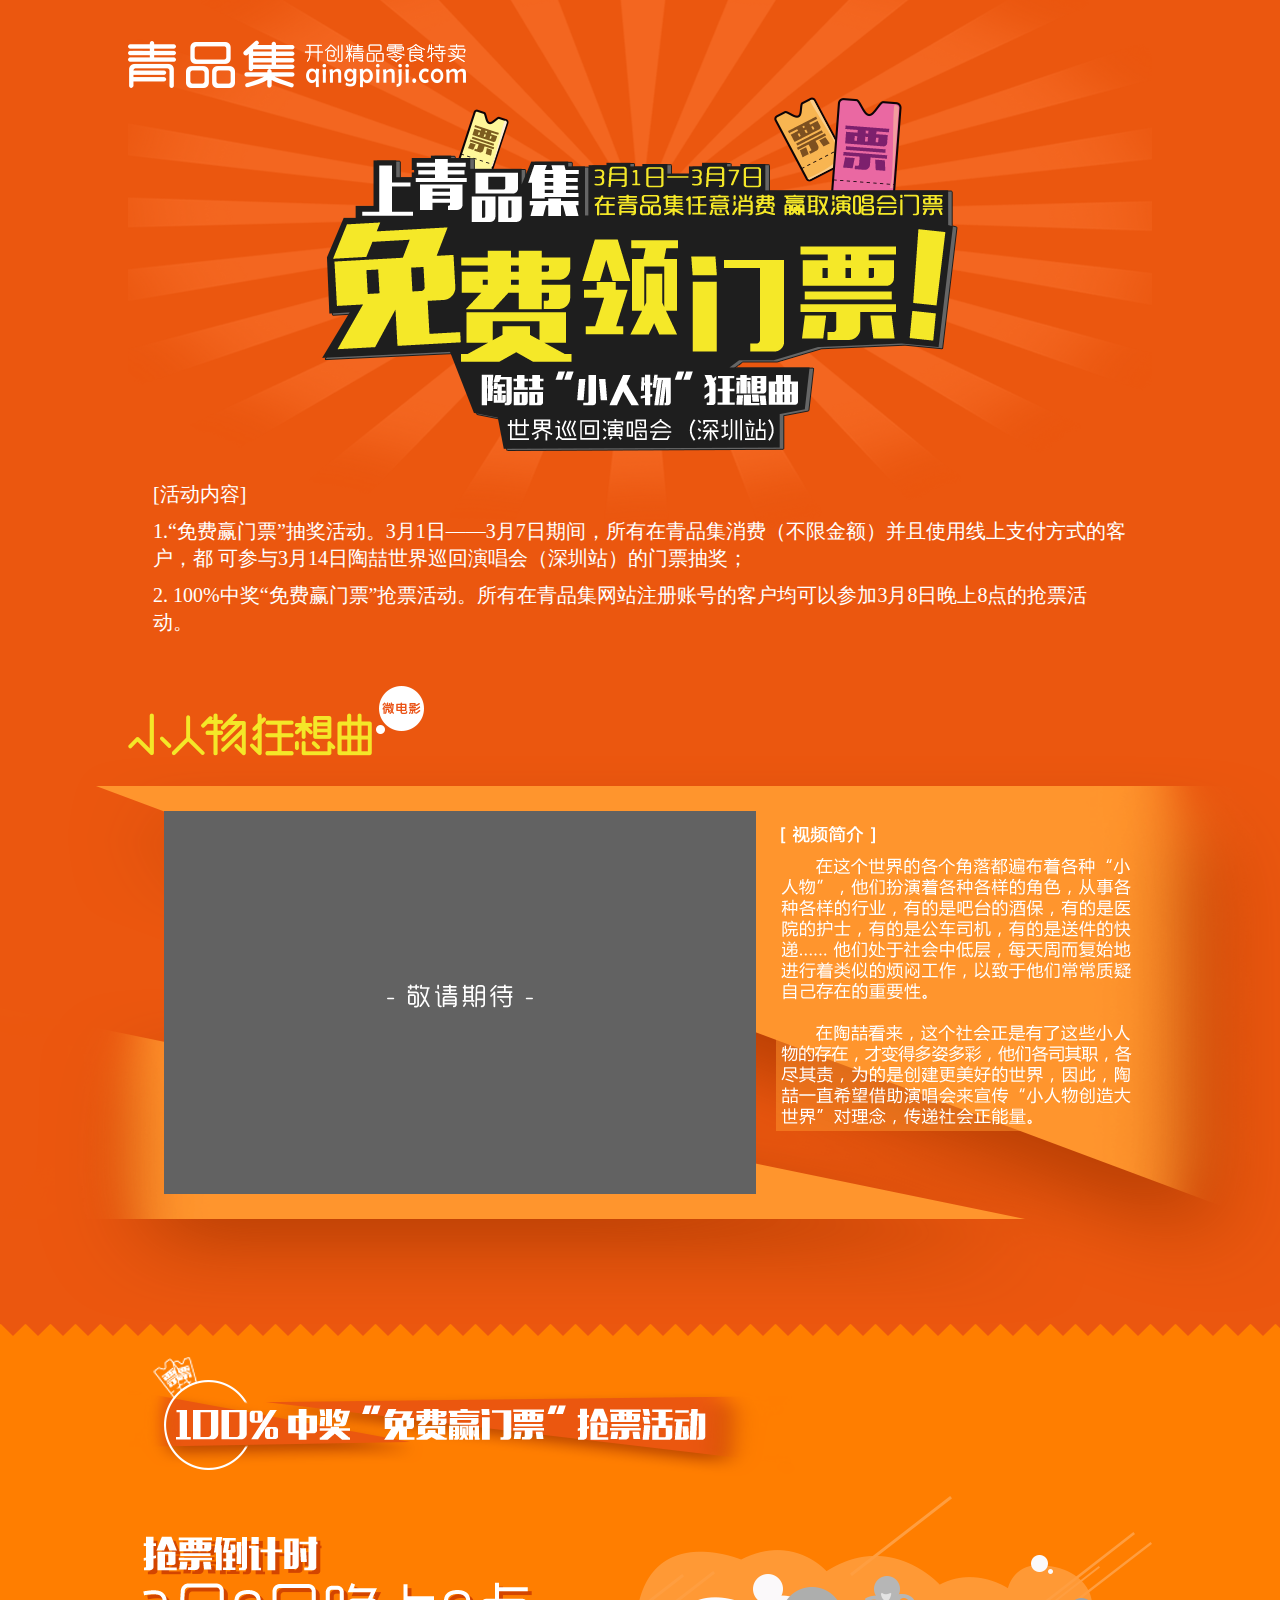
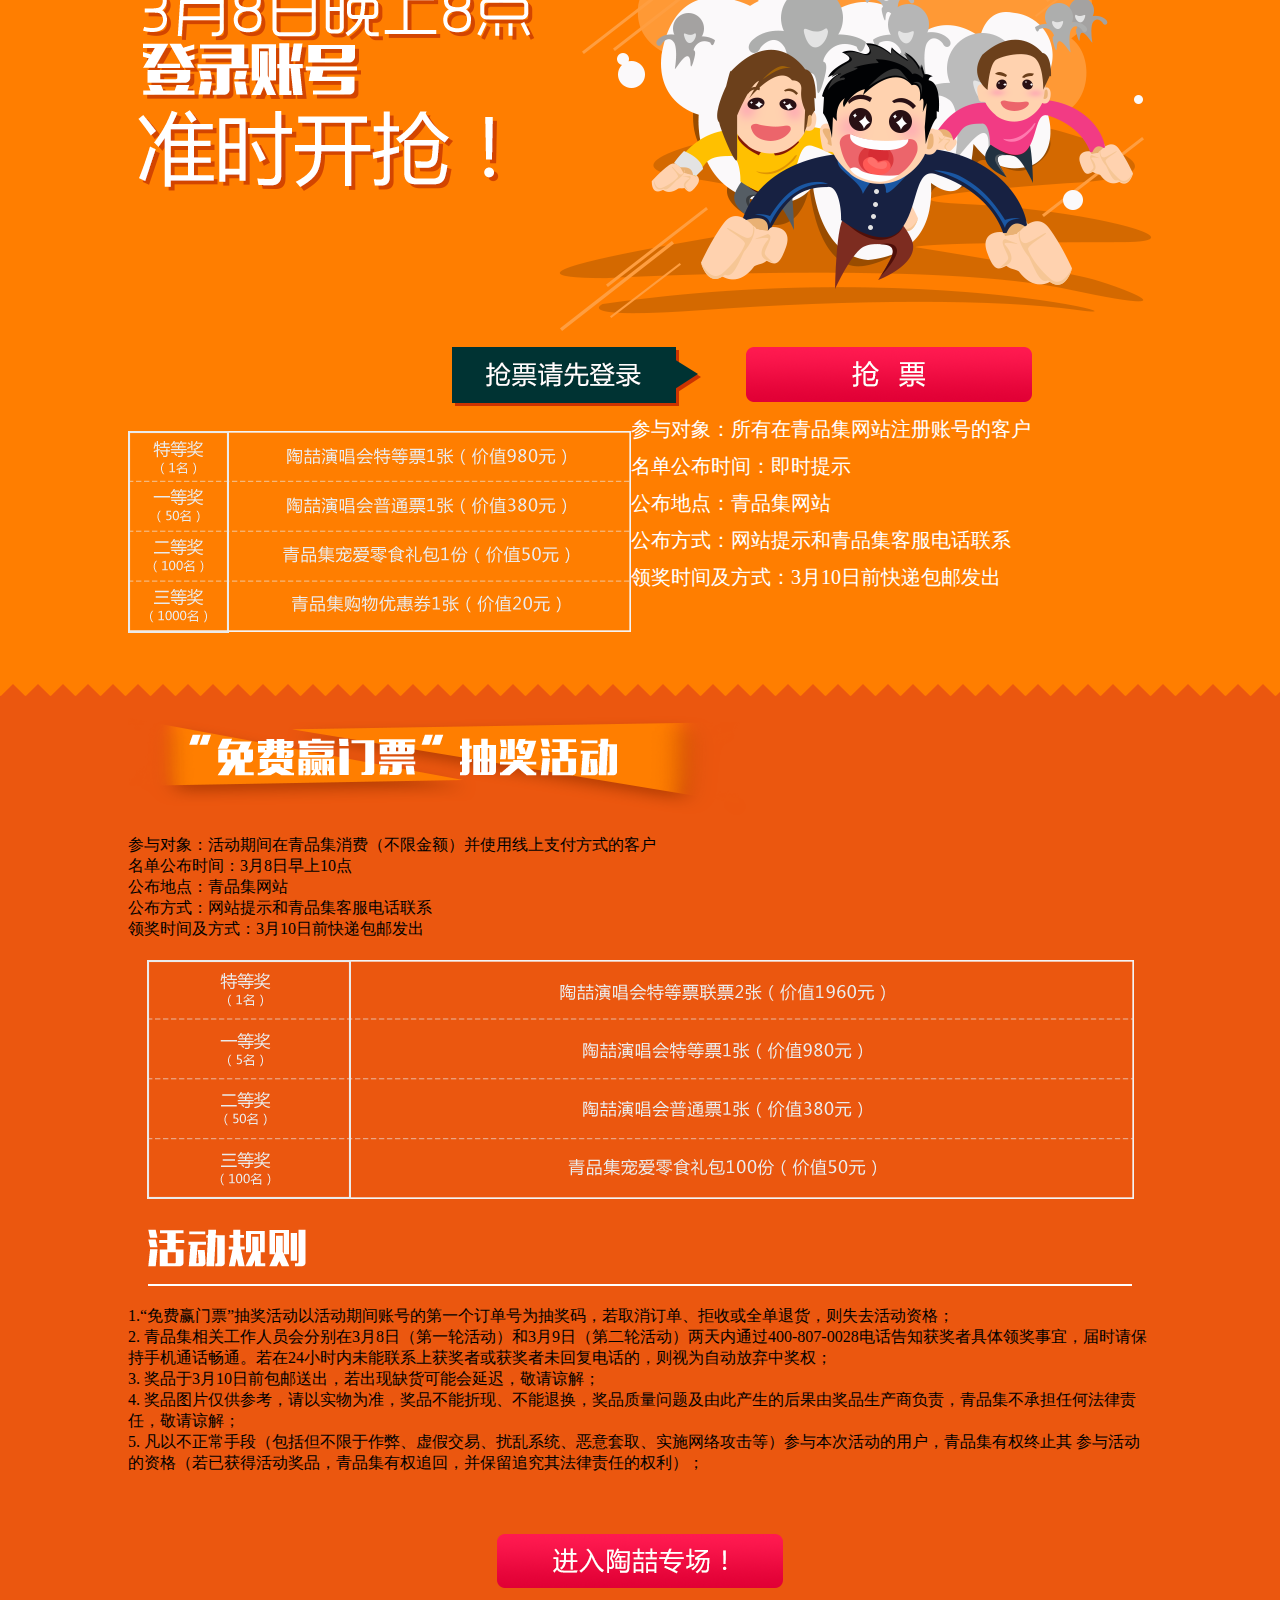
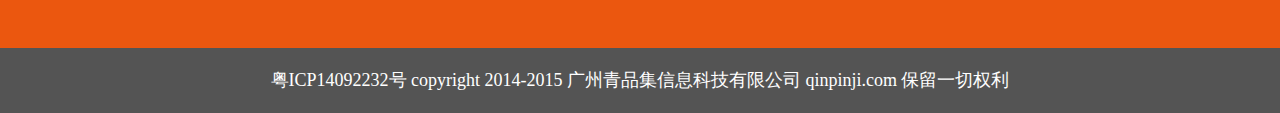
==== index1.html @ 537a2ea8 "ad" ====
<!doctype html>
<html>
<head>
<meta charset="utf-8">
<title>无标题文档</title>
<link href="css/indexpc.css" rel="stylesheet"/>
</head>

<body>
	<div class="mask"></div>
	<div class="actresult">
		<div class="close"></div>
		<input type="button" class="receive"/>
	</div>
	<div class="container">
	
		<div class="para1">
			<a href=""><img src="images/home.png"/></a>
			<div class="ticket"></div>
			<p>[活动内容]</p>
			<p>
				1.“免费赢门票”抽奖活动。3月1日——3月7日期间，所有在青品集消费（不限金额）并且使用线上支付方式的客户，都
					 可参与3月14日陶喆世界巡回演唱会（深圳站）的门票抽奖；
			</p>
			<p>
				2.  100%中奖“免费赢门票”抢票活动。所有在青品集网站注册账号的客户均可以参加3月8日晚上8点的抢票活动。
			</p>
			
		</div>
		
		<div class="para4">
			<div class="mv-title"></div>
			<div class="mv-bg">
				<div class="mvscreen"></div>
				<div class="mvinfo"></div>
			</div>
		</div>
		
		<div class="para2">
			<div class="para2-laceup"></div>
			<div class="actinfo">
				<div class="title"></div>
				<div class="content"></div>
				<div class="picture"></div>
				<div class="bar">
					<input type="button" class="rob-ticket" id="rob-ticket"/>
					<div class="tips"></div>
				</div>
				<div class="table"></div>
				<div class="acttips">
					<p>参与对象：所有在青品集网站注册账号的客户</p>
					<p>名单公布时间：即时提示</p> 
					<p>公布地点：青品集网站</p>
					<p>公布方式：网站提示和青品集客服电话联系</p>
					<p>领奖时间及方式：3月10日前快递包邮发出</p>
				</div>
			</div>		
			<div class="para2-lacedown"></div>
		</div>
		
		<div class="para3">
			<div class="title1"></div>
			<p>参与对象：活动期间在青品集消费（不限金额）并使用线上支付方式的客户</p>
			<p>名单公布时间：3月8日早上10点</p> 
			<p>公布地点：青品集网站</p>
			<p>公布方式：网站提示和青品集客服电话联系</p>
			<p>领奖时间及方式：3月10日前快递包邮发出</p>
			<div class="table1"></div>
			<div class="rule"></div>
			<p>1.“免费赢门票”抽奖活动以活动期间账号的第一个订单号为抽奖码，若取消订单、拒收或全单退货，则失去活动资格；</p> 
			<p>2. 青品集相关工作人员会分别在3月8日（第一轮活动）和3月9日（第二轮活动）两天内通过400-807-0028电话告知获奖者具体领奖事宜，届时请保持手机通话畅通。若在24小时内未能联系上获奖者或获奖者未回复电话的，则视为自动放弃中奖权；</p>
			<p>3. 奖品于3月10日前包邮送出，若出现缺货可能会延迟，敬请谅解；</p>
			<p>4. 奖品图片仅供参考，请以实物为准，奖品不能折现、不能退换，奖品质量问题及由此产生的后果由奖品生产商负责，青品集不承担任何法律责任，敬请谅解；</p>
			<p>5. 凡以不正常手段（包括但不限于作弊、虚假交易、扰乱系统、恶意套取、实施网络攻击等）参与本次活动的用户，青品集有权终止其
    参与活动的资格（若已获得活动奖品，青品集有权追回，并保留追究其法律责任的权利）；</p>
			<input type="button" class="special"/>
		</div>
		
		<div class="footer">粤ICP14092232号  copyright 2014-2015 广州青品集信息科技有限公司 qinpinji.com 保留一切权利</div>
	</div>
</body>
<script src="js/jquery-1.11.2.js"></script>
<script src="js/index.js"></script>
</html>
---- css/indexpc.css ----
@charset "utf-8";
/* CSS Document */

*{margin:0;padding:0;box-sizing:border-box;}

body{background:#eb570f;position:relative;}

.mask{background:#000;opacity:0.7;position:absolute;height:100%;width:100%;z-index:99;display:none;}
.container{position:relative;z-index:1;}
.actresult{width:477px;height:420px;position:absolute;background:url(../images/1.png) no-repeat;;z-index:101;display:none;}
.receive{background:url(../images/receive.png);border:0;width:259px;height:49px;margin:370px 0 0 118px;cursor:pointer;}
.close{background:url(../images/close.png);cursor:pointer;width:26px;height:26px;float:right;}

.para1{background:url(../images/p1bg-pc.png) center top no-repeat;overflow:hidden;margin-bottom:20px;width:1024px;margin:0 auto;}
.para1 a{margin:40px 0 5px;display:block;}
.para1 p{margin:10px 25px;font-size:20px;color:#fff;font-family:"微软雅黑";}
.para1 .ticket{background:url(../images/ticket-pc.png);width:636px;height:354px;margin:0 auto 30px;}
.para1 .activity{background:url(../images/logopc.png);width:707px;height:387px;margin:0 auto 30px;}

.para2{background:#ff7e00;overflow:hidden;}
.para2-laceup{height:13px;background:url(../images/laceup.png);}
.para2-lacedown{height:13px;background:url(../images/lacedown.png);}
.para2-lacedown1{height:12px;background:url(../images/lacedown1.png);}
.para2 .title{background:url(../images/title.png) no-repeat;width:1024px;height:119px;margin:20px auto 20px;}
.para2 .title1{background:url(../images/title2pc.png) no-repeat center;width:1024px;height:120px;margin:20px auto 20px;}
.para2 .actinfo{width:1024px;overflow:hidden;margin:0 auto 20px;}
.para2 .content{background:url(../images/contentpc.png) no-repeat;width:397px;height:255px;float:left;margin:40px 0 0 10px;}
.para2 .content1{background:url(../images/content1pc.png) no-repeat;width:480px;height:279px;float:left;margin:40px 0 0 10px;}
.para2 .picture{background:url(../images/picpc.png) no-repeat;width:593px;height:435px;margin:0 auto;float:right;}
.para2 .picture1{background:url(../images/pic1pc.png) no-repeat;width:520px;height:365px;margin:0 auto;float:right;}
.para2 .rob-ticket{width:286px;height:55px;background:url(../images/btn.png);cursor:pointer;border:0;display:block;margin:16px 120px 0 0;float:right;}
.bar{overflow:hidden;width:100%;}
.para2.acttips{overflow:hidden;width:480px;margin:25px 10px 0 0;float:right;}
.para2 .acttips1{overflow:hidden;float:left;}
.para2 .acttips1 p{font-size:16px;}
.para2 .tips{background:url(../images/tipspc.png) no-repeat;width:249px;height:59px;margin:16px 45px 0 0;float:right;}
.para2 p{margin:10px 25px;font-size:20px;color:#fff;font-family:"微软雅黑";}
.para2 .table{background:url(../images/tablepc.png) no-repeat;width:503px;height:202px;margin:25px 0 30px;float:left;}

.para3{width:1024px;margin:0 auto;}
.para3 .title1{background:url(../images/title1pc.png) no-repeat;width:667px;height:119px;margin:20px 0 0;}
.para3 .para3 p{margin:10px 15px;font-size:18px;color:#fff;font-family:"微软雅黑";}
.para3 .table1{background:url(../images/table1pc.png);width:987px;height:239px;margin:20px auto 30px;}
.para3 .rule{background:url(../images/rulepc.png) no-repeat;height:57px;margin:20px;border-bottom:2px solid #fff;}
.para3 .special{width:286px;height:54px;background:url(../images/btn1.png);cursor:pointer;border:0;display:block;margin:60px auto;}

.para4{width:100%;}
.para4 .mv-title{background:url(../images/mv.png) no-repeat;width:1024px;height:70px;margin:40px auto 0;}
.para4 .mv-bg{background:url(../images/mvbg.png) no-repeat center;width:1332px;height:568px;margin:0 auto;overflow:hidden;}
.para4 .mvscreen{width:592px;height:383px;background:url(../images/mvscreen.png);margin:55px 0 0 164px;float:left;}
.para4 .mvinfo{background:url(../images/mvinfo.png);width:351px;height:299px;float:right;margin:70px 200px 0 0;}

.para5{overflow:hidden;background:#fff;margin:0 auto;}
.para5 .title{height:43px;background:url(../images/title3pc.png) no-repeat center;margin:20px 0 ; }
.para5 .para5-content{border:1px solid green;}
.para5 .flower{height:13px;background:url(../images/flower.png) no-repeat center}
.para5 .para5-title{height:43px;background:url(../images/a1.png) no-repeat center;margin:20px 0 ;}
.para5 .para5-content2{background:#FFF6E4;}
.para5 .go-index{}



.footer{height:65px;background:#545454;line-height:65px;text-align:center;font-size:18px;color:#fff;}
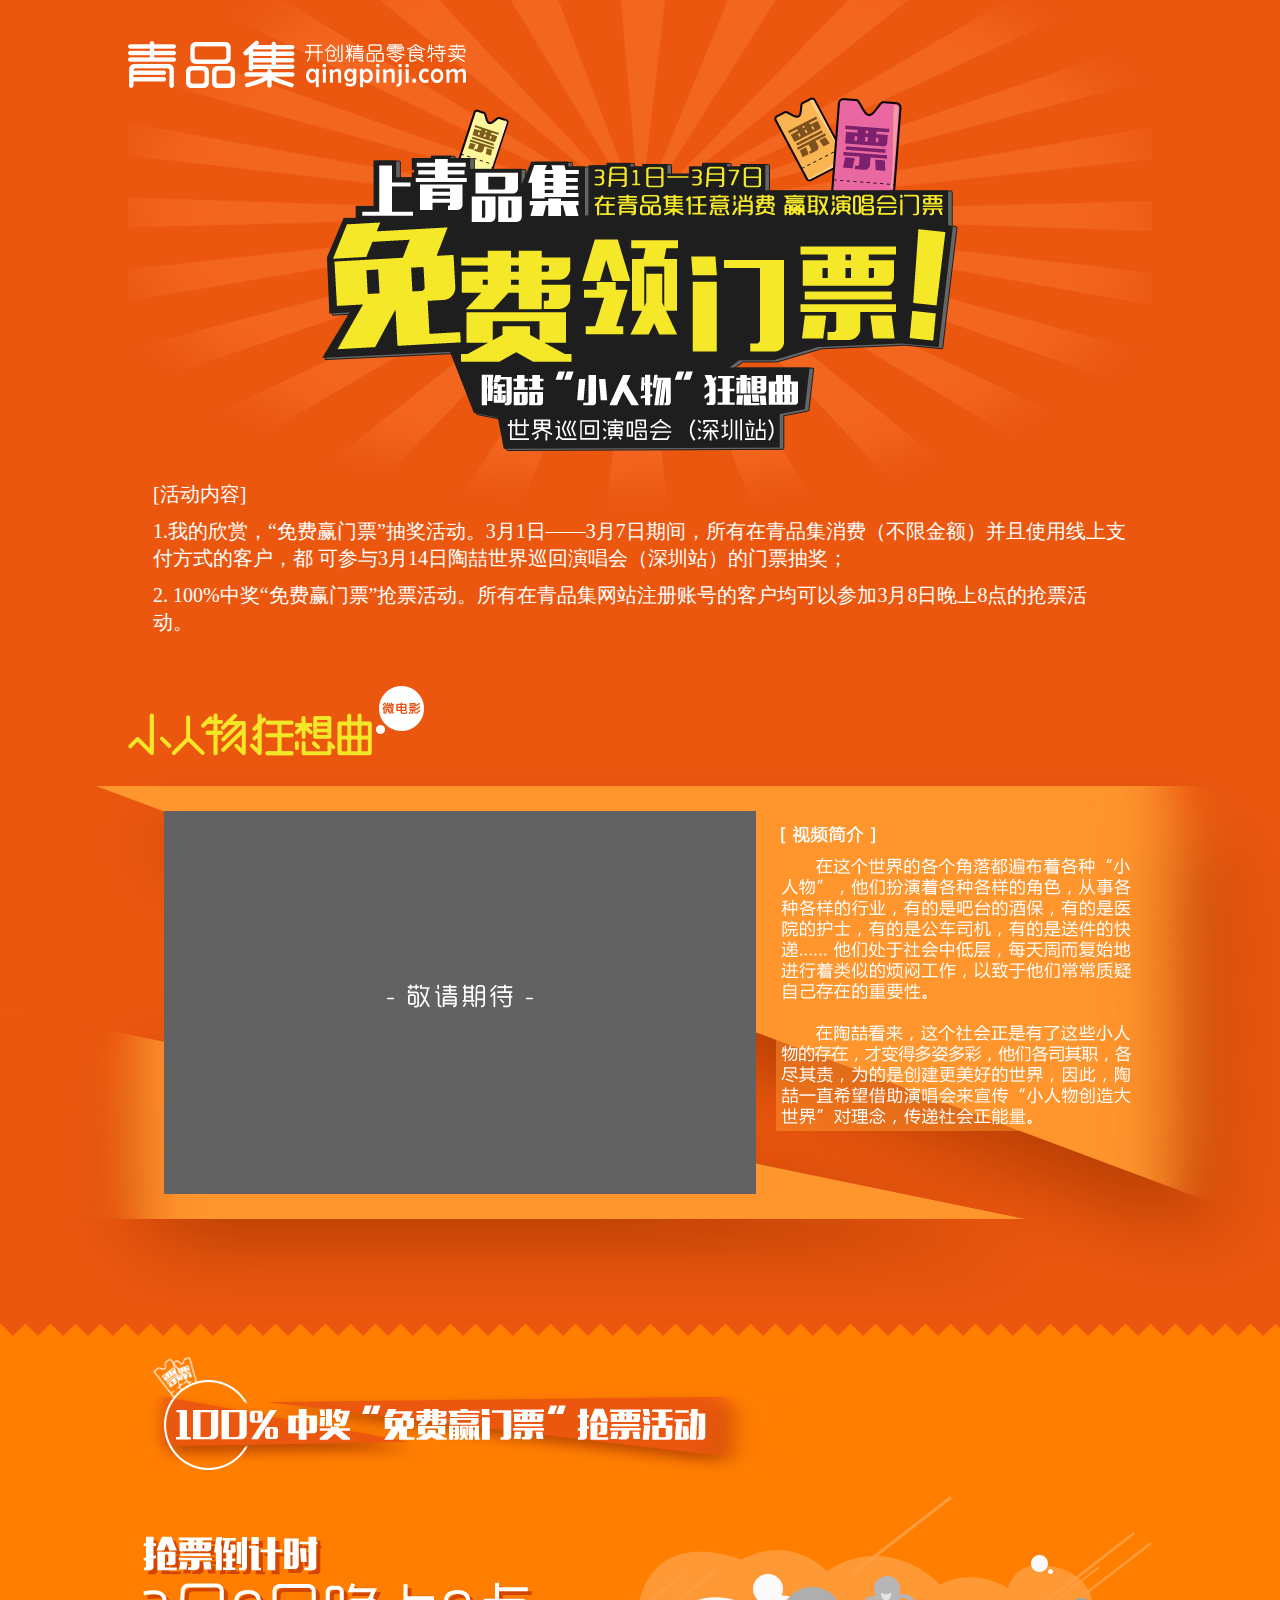
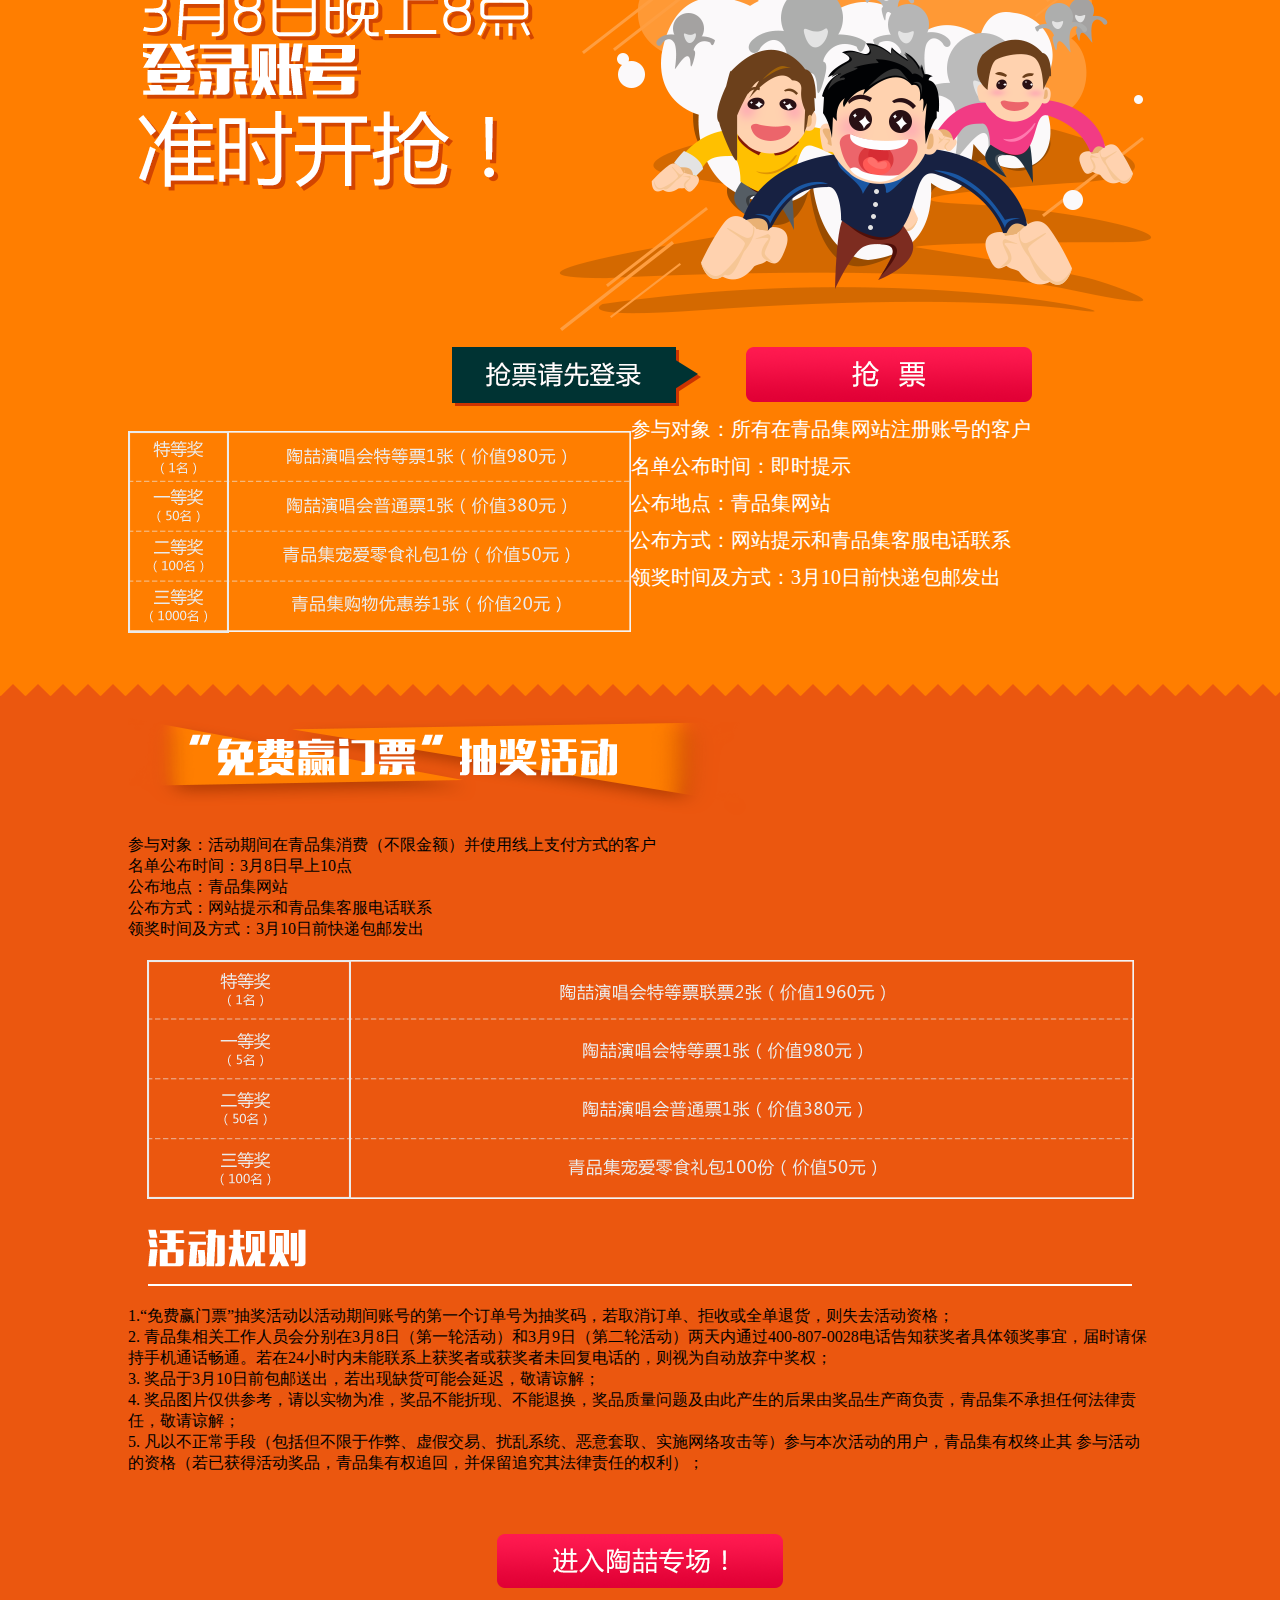
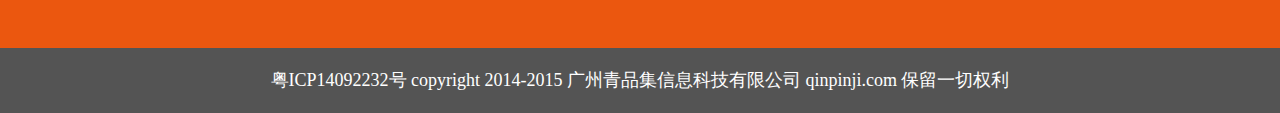
==== commit 39a51b00: "modified:   index1.html" ====
--- a/index1.html
+++ b/index1.html
@@ -19,7 +19,7 @@
 			<div class="ticket"></div>
 			<p>[活动内容]</p>
 			<p>
-				1.“免费赢门票”抽奖活动。3月1日——3月7日期间，所有在青品集消费（不限金额）并且使用线上支付方式的客户，都
+				1.我的欣赏，“免费赢门票”抽奖活动。3月1日——3月7日期间，所有在青品集消费（不限金额）并且使用线上支付方式的客户，都
 					 可参与3月14日陶喆世界巡回演唱会（深圳站）的门票抽奖；
 			</p>
 			<p>
